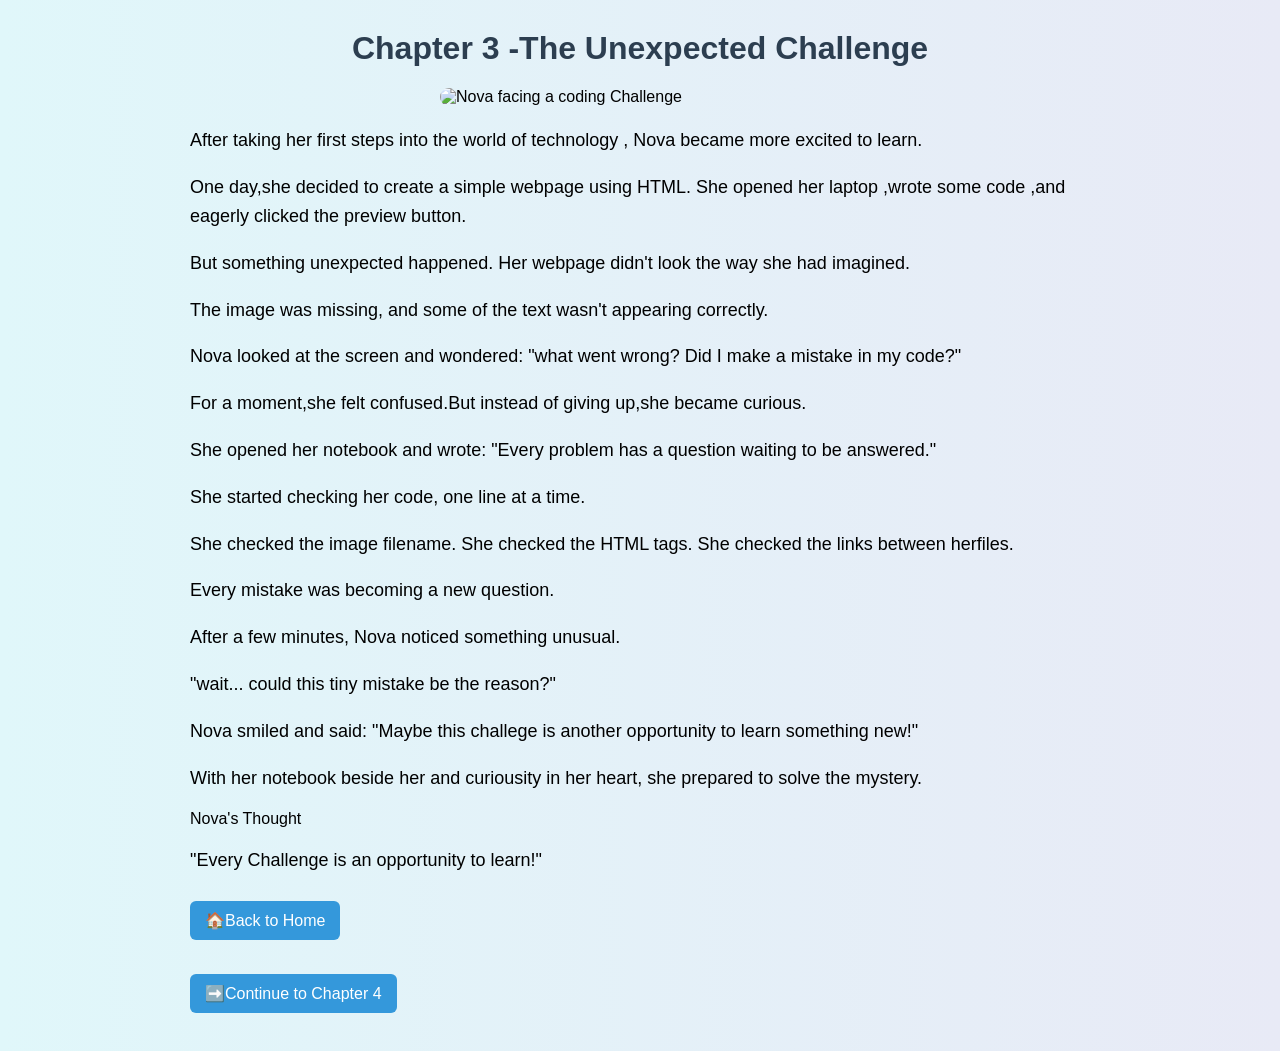
==== chapter3.html @ b53ea5a0 "Add files via upload" ====
<!DOCTYPE html>
<html>
<head>
     <title>Chapter 3 - The Unexpected Challenge</title>
    <link rel="stylesheet"
    href="style.css">

</head>

<body>

    <h1>Chapter 3 -The Unexpected Challenge</h1>

    <img src="images/chapter3.jpg"width="400"
     alt="Nova facing a coding Challenge">

    <p>
        After taking her first steps into the world of technology ,
           Nova became more excited to learn.
    </p>

    <p>
        One day,she decided to create a simple webpage using HTML.
        She opened her laptop ,wrote some code ,and eagerly clicked 
        the preview button.
    </p>

    <p>
        But something unexpected happened.
        Her webpage didn't look the way she had imagined.
     </p>

     <p>
        The image was missing, and some of the text wasn't appearing correctly.
    </p>


    <p>Nova looked at the screen and wondered:
             "what went wrong? Did I make a mistake in my code?"
     </p>

    <p>
        For a moment,she felt confused.But instead of giving up,she became curious.
    </p>

    <p>She opened her notebook and wrote:
        "Every problem has a question waiting to be answered."
    </p>

    <p>She started checking her code, one line at a time.</p>

    <p>
        She checked the image filename.
        She checked the HTML tags.
        She checked the links between herfiles.
    </p>

    <p>
        Every mistake was becoming a new question.
    </p>

<p>
    After a few minutes, Nova noticed something unusual.
</p>

<p>
    "wait... could this tiny mistake be the reason?"
</p>

<p>
    Nova smiled and said:
    "Maybe this challege is another opportunity to learn something new!"
</p>

<p>
    With her notebook beside her and curiousity in her heart,
     she prepared to solve the mystery.
</p>

<h>Nova's Thought</h>

<P>
"Every Challenge is an opportunity to learn!"
</P>

<nav>
<a href="index.html"> 🏠Back to Home</a>
</nav>

<br>
<a href="chapter4.html">➡️Continue to Chapter 4</a>

</body>
</html>
---- style.css ----
body {
    background-color: #f0f8ff;
    font-family: Arial,sans-serif;
    margin: 30PX;
}

h1{
    color: #2c3e50;
    text-align: center;

}

h2 {
    color: #3498db;
}

p {
    font-size: 18px;
    line-height: 1.6;
}

img {
    display: block;
    margin: 20px auto;
    border-radius: 10px;
}

body {
    max-width: 900px;
    margin: 30px auto;
    border-radius: 20px;
    background: linear-gradient(to right, #e0f7fa, #e8eaf6);
    font-family: Arial, sans-serif ;
}

.chapter {
    background-color: white;
    padding: 12px;
    border-radius: 8px;

}

a {
    display: inline-block;
    background-color: #3498db;
    color: white;
    padding: 10px 15px;
    margin: 8px 0;
    border-radius: 6px;
    text-decoration: none;

}


a:hover {
    background-color: #217dbb;
}

h1 {
    color: #2c3e50;
    text-align: center;
    font-size: 32px;
}

h2 {
    color: #3498db;
    font-size: 24px;
    margin-top: 25px;
}

footer {
    text-align: center;
    margin-top: 30px;
    padding: 15px;
    color: #2c3e50;
    font-size: 14px;
}

.welcome {
    background-color: white;
    padding: 20px;
    margin: 20px 0;
    border-radius: 15px;
    text-align: center;
}

.welcome h2 {
    color: #3498db;
}

.welcome p {
    color: #2c3e50;
    font-size: 16px;
    line-height: 1.6;
}

@media (max-width:600px) {
    body{
        margin: 10px;
        padding: 10px;
    }

h1 {
    font-size: 24px;
}

h2 {
    font-size: 20px;
}

img {
    max-width: 100%;
    height: auto;

}

nav a {
    display: block;
    margin: 10px 0;
}

}
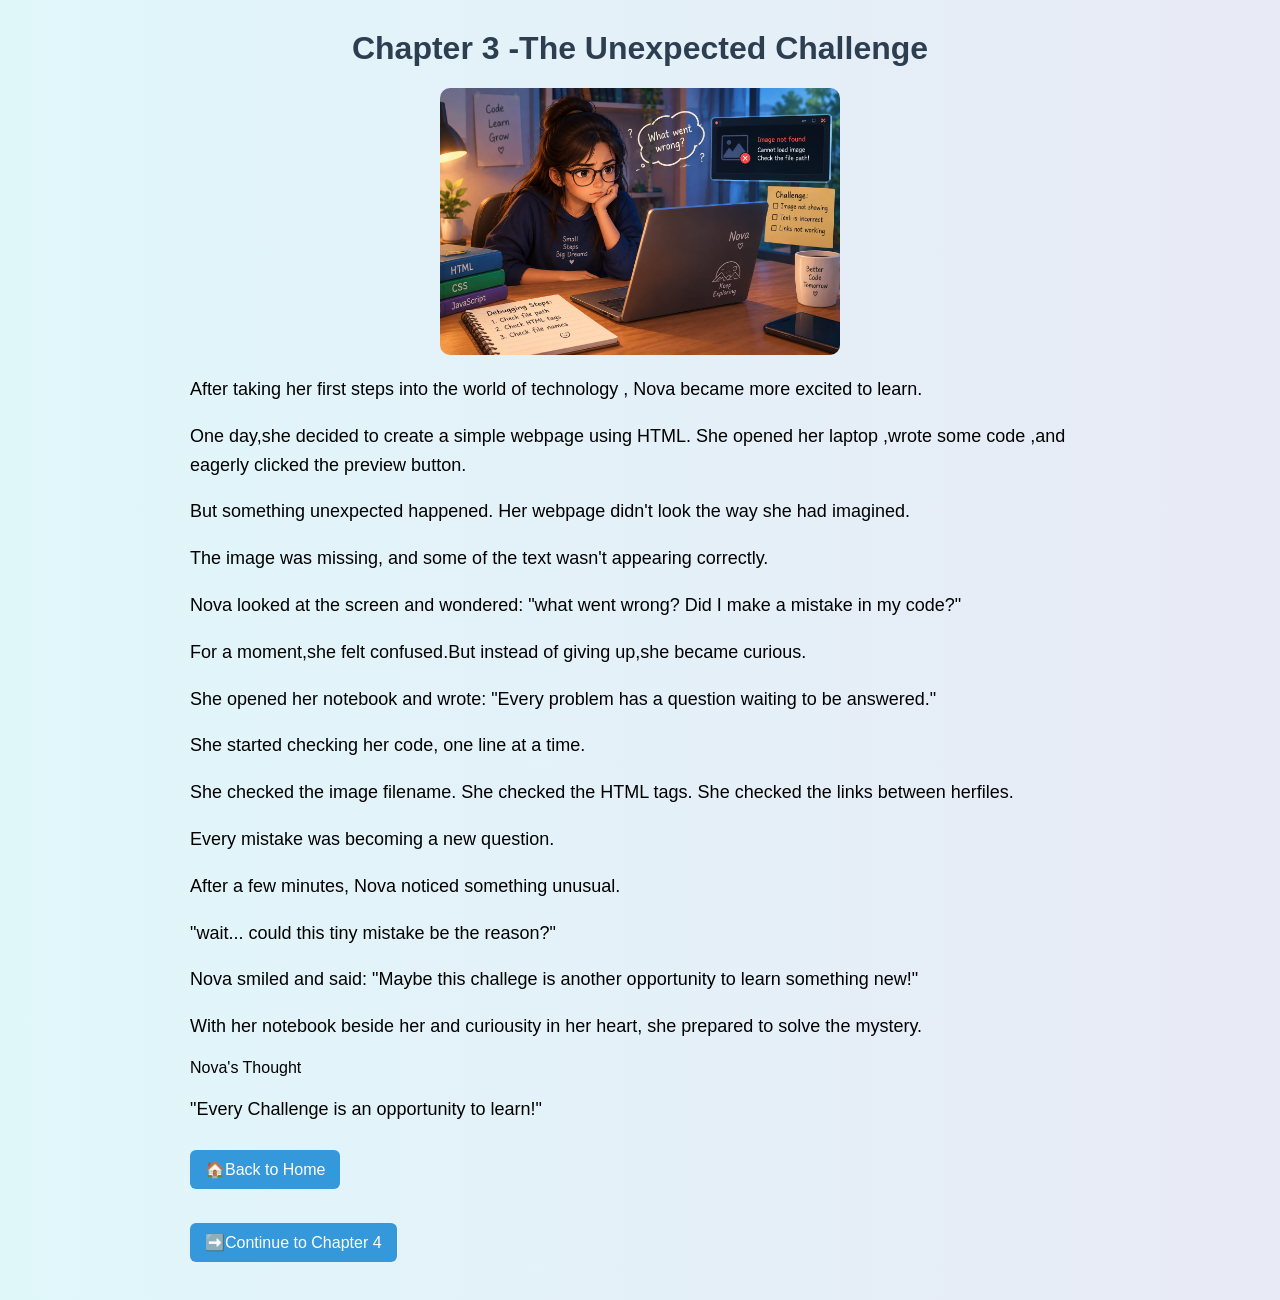
==== commit 5dd20c21: "Fix image source path in chapter3.html" ====
--- a/chapter3.html
+++ b/chapter3.html
@@ -11,7 +11,7 @@
 
     <h1>Chapter 3 -The Unexpected Challenge</h1>
 
-    <img src="images/chapter3.jpg"width="400"
+    <img src="chapter3.jpg"width="400"
      alt="Nova facing a coding Challenge">
 
     <p>
@@ -91,4 +91,4 @@
 <a href="chapter4.html">➡️Continue to Chapter 4</a>
 
 </body>
-</html>+</html>
